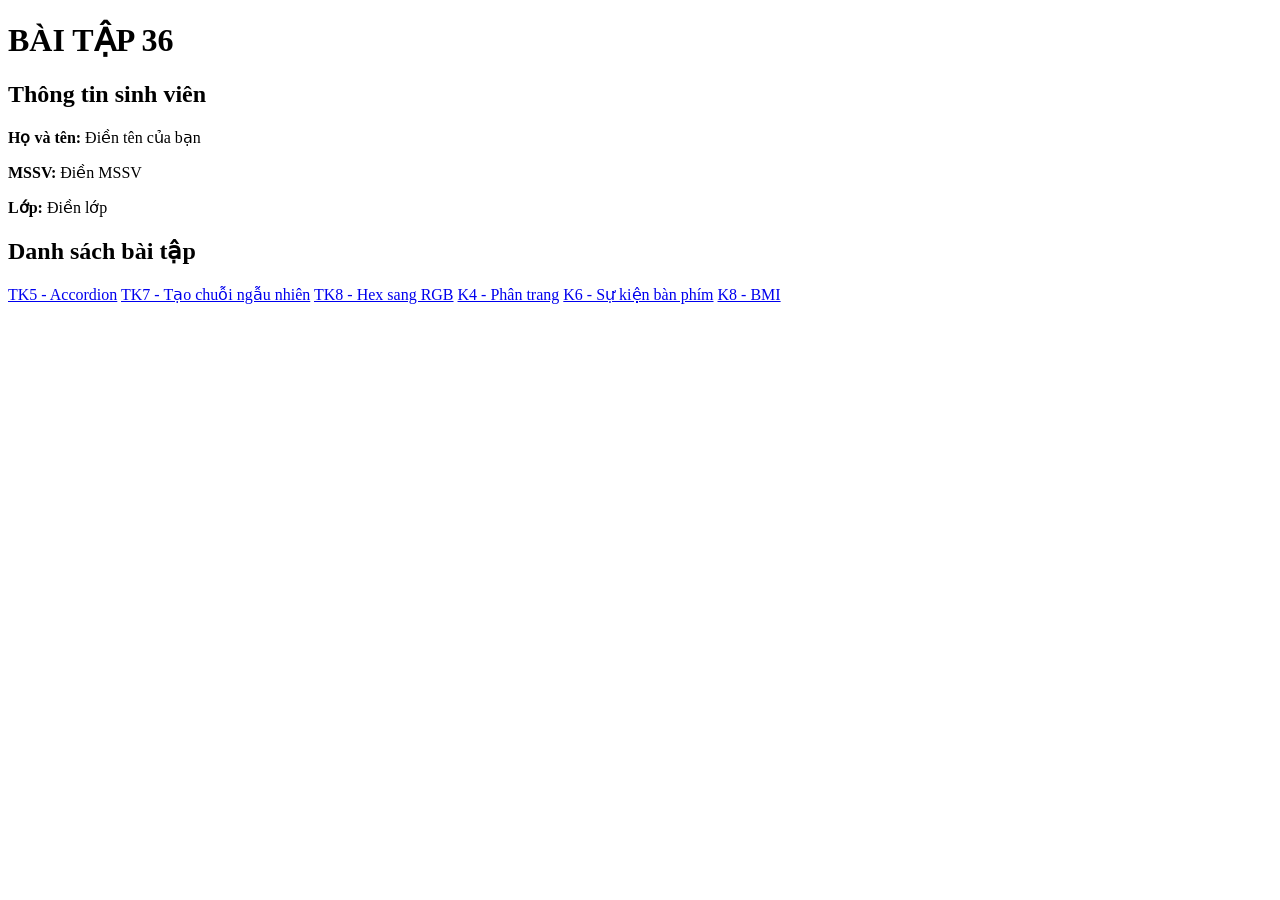
==== bt36.html @ 0b659205 "Create bt36.html" ====
<!DOCTYPE html>
<html lang="vi">

<head>
    <meta charset="UTF-8">
    <title>Bài Tập 36</title>
    <link rel="stylesheet" href="style.css">
</head>

<body>

    <div class="container">

        <h1>BÀI TẬP 36</h1>

        <div class="info">

            <h2>Thông tin sinh viên</h2>

            <p><b>Họ và tên:</b> Điền tên của bạn</p>

            <p><b>MSSV:</b> Điền MSSV</p>

            <p><b>Lớp:</b> Điền lớp</p>

        </div>

        <h2>Danh sách bài tập</h2>

        <div class="menu">

            <a href="tk5.html">TK5 - Accordion</a>

            <a href="tk7.html">TK7 - Tạo chuỗi ngẫu nhiên</a>

            <a href="tk8.html">TK8 - Hex sang RGB</a>

            <a href="k4.html">K4 - Phân trang</a>

            <a href="k6.html">K6 - Sự kiện bàn phím</a>

            <a href="k8.html">K8 - BMI</a>

        </div>

    </div>

</body>

</html>
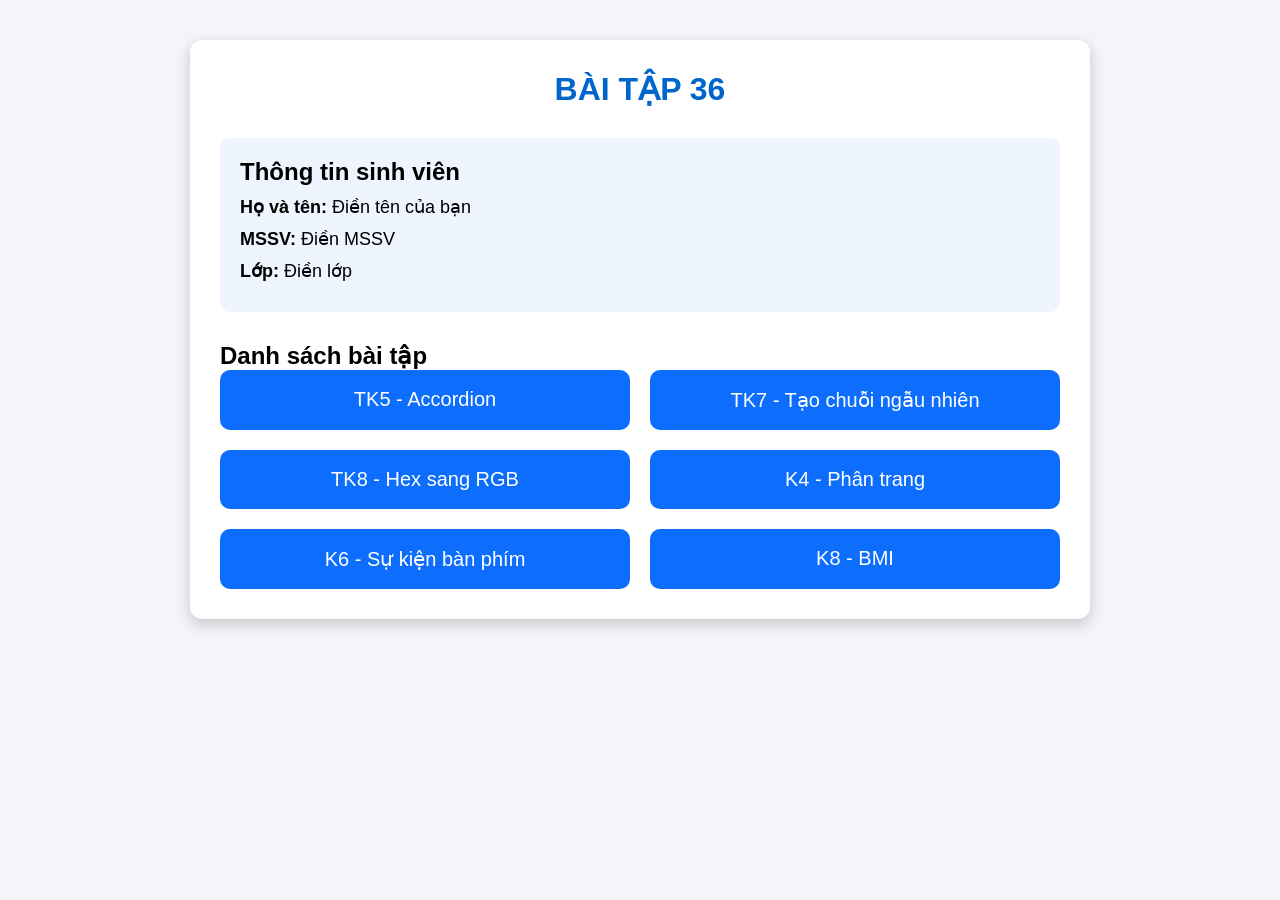
==== commit bf25abe5: "Update bt36.html" ====
--- a/bt36.html
+++ b/bt36.html
@@ -4,7 +4,7 @@
 <head>
     <meta charset="UTF-8">
     <title>Bài Tập 36</title>
-    <link rel="stylesheet" href="style.css">
+    <link rel="stylesheet" href="css/style.css">
 </head>
 
 <body>
--- a/css/style.css
+++ b/css/style.css
@@ -0,0 +1,51 @@
+*{
+    margin:0;
+    padding:0;
+    box-sizing:border-box;
+}
+body{
+    font-family:Arial, Helvetica, sans-serif;
+    background:#f3f5f9;
+}
+.container{
+    width:900px;
+    margin:40px auto;
+    background:#fff;
+    padding:30px;
+    border-radius:12px;
+    box-shadow:0 5px 15px rgba(0,0,0,.2);
+}
+h1{
+    text-align:center;
+    color:#0066cc;
+    margin-bottom:30px;
+}
+.info{
+    background:#eef5ff;
+    padding:20px;
+    border-radius:10px;
+    margin-bottom:30px;
+}
+.info p{
+    margin:10px 0;
+    font-size:18px;
+}
+.menu{
+    display:grid;
+    grid-template-columns:repeat(2,1fr);
+    gap:20px;
+}
+.menu a{
+    text-decoration:none;
+    text-align:center;
+    background:#0d6efd;
+    color:white;
+    padding:18px;
+    border-radius:10px;
+    font-size:20px;
+    transition:.3s;
+}
+.menu a:hover{
+    background:#084298;
+    transform:scale(1.05);
+}
